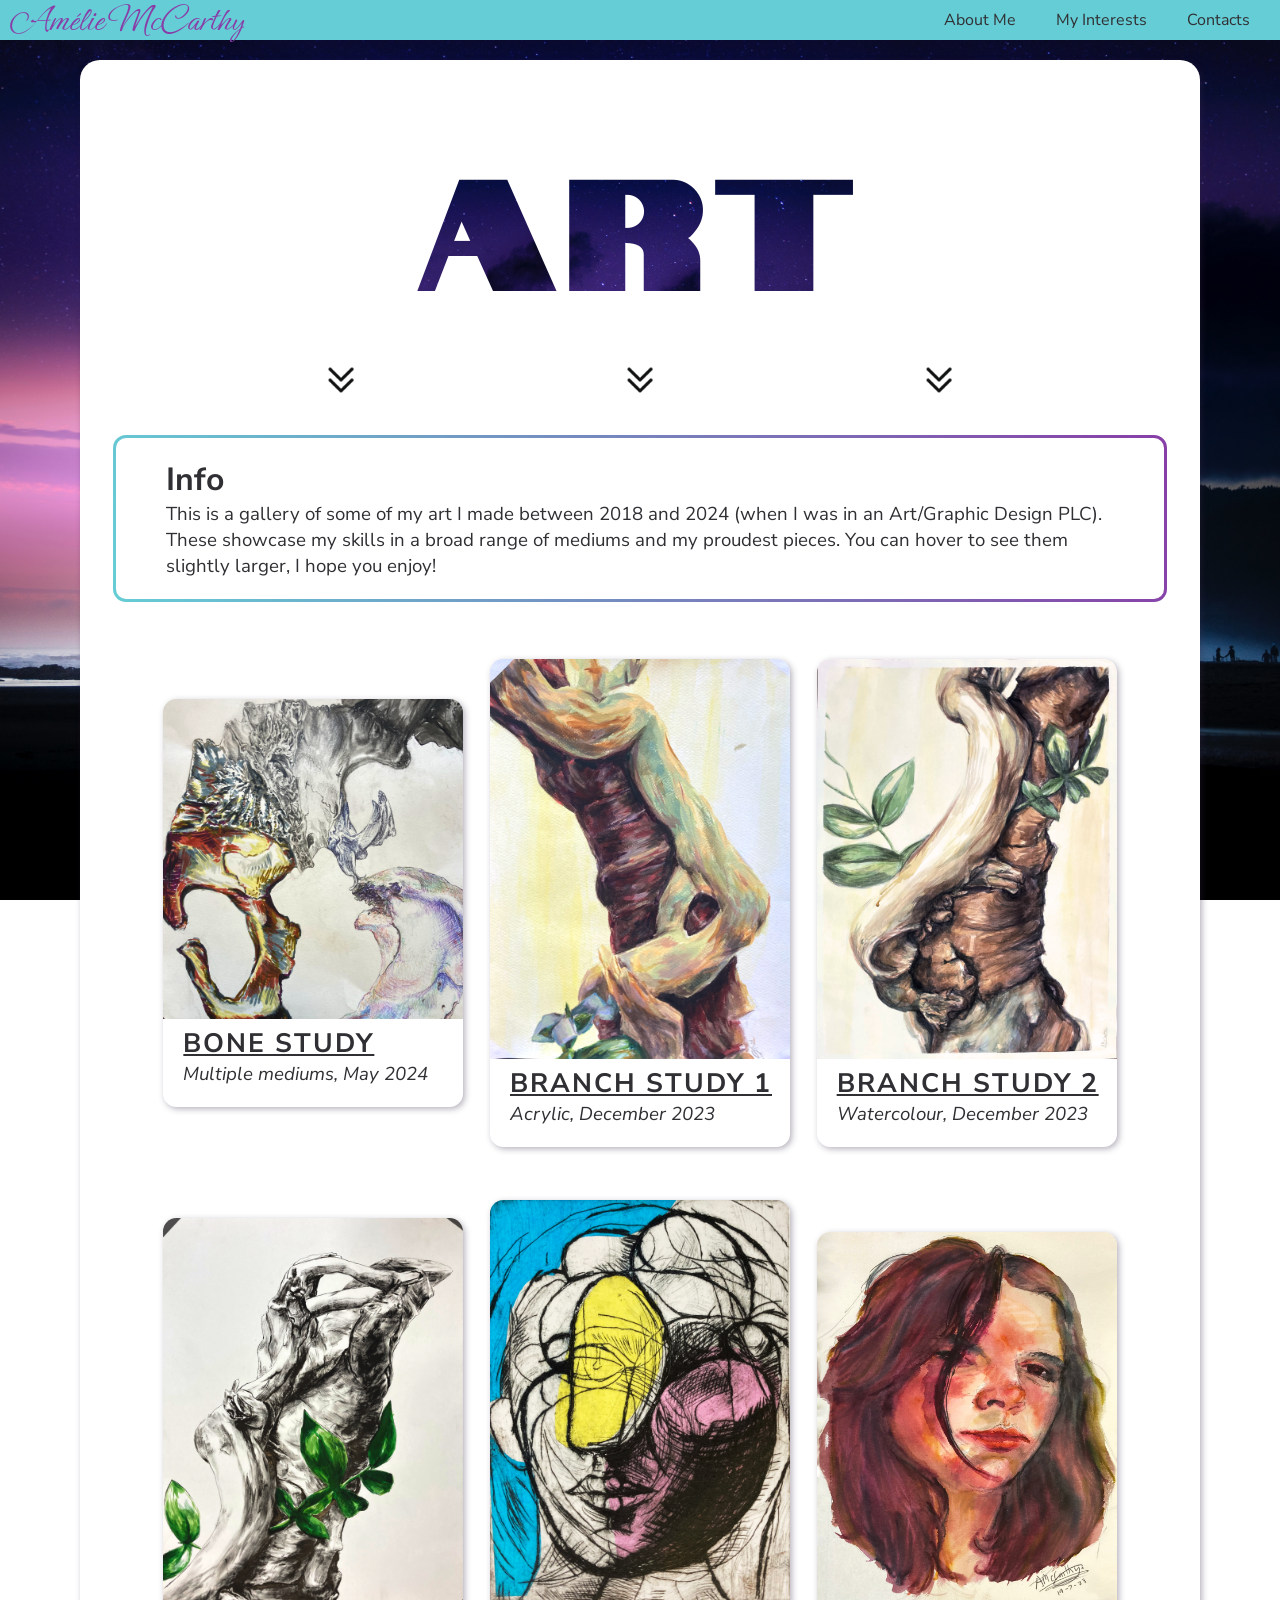
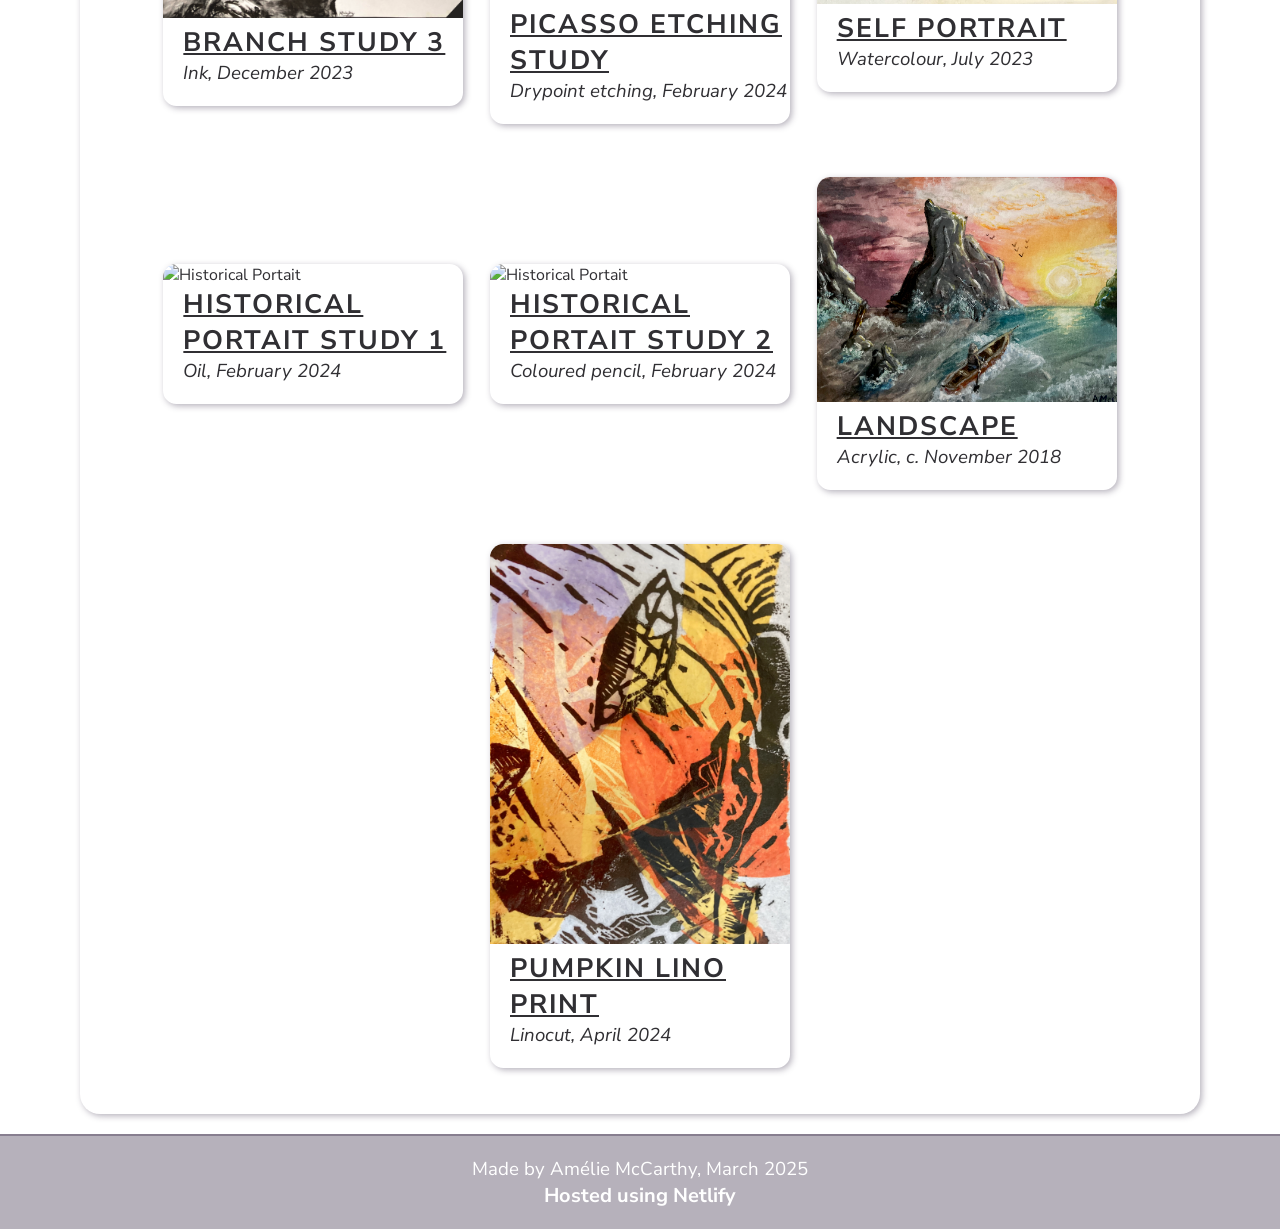
==== art.html @ 3856dcba "Initial commit" ====
<!DOCTYPE html>
<html lang="en">

<head>
    <meta charset="UTF-8">
    <meta name="viewport" content="width=device-width, initial-scale=1.0">

    <!-- Custom Styling -->
    <link rel="stylesheet" href="css/style.css">
    <link rel="preconnect" href="https://fonts.googleapis.com">
    <link rel="preconnect" href="https://fonts.gstatic.com" crossorigin>
    <link
        href="https://fonts.googleapis.com/css2?family=Ephesis&family=Notable&family=Nunito+Sans:ital,opsz,wght@0,6..12,200..1000;1,6..12,200..1000&display=swap"
        rel="stylesheet">
    <title>Art</title>

    <!-- Page Specific Styling -->
    <link rel="stylesheet" href="/css/art.css">
</head>

<body>
    <header>
        <nav>
            <p id="myName"><a href="/index.html">Amélie McCarthy</a></p>
            <ul id="navLinks">
                <li><a href="/index.html#backstory">About Me</a></li>
                <li class="dropdown">
                    <a href="/interests.html" class="dropdownBtn">My Interests</a>
                    <ul class="dropdownContent">
                        <li class="dropdownItem"><a href="/tech.html">Tech</a></li>
                        <li class="dropdownItem"><a href="/art.html">Art</a></li>
                        <li class="dropdownItem"><a href="/photo.html">Photography</a></li>
                    </ul>
                </li>
                <li><a href="/contacts.html">Contacts</a></li>
            </ul>
        </nav>
    </header>

    <main>
        <section id="artIntro">
            <h1>Art</h1>
            <div id="arrows">
                <img src="images/down-arrows-img.png" alt="Downward Arrow Icon">
                <img src="images/down-arrows-img.png" alt="Downward Arrow Icon">
                <img src="images/down-arrows-img.png" alt="Downward Arrow Icon">
            </div>
        </section>
        <section id="artInfo" class="fancyBorderContainer">
            <div class="fancyBorderContent" style="background-color: var(--main-bg);">
                <h2>Info</h2>
                <p>This is a gallery of some of my art I made between 2018 and 2024 (when I was in an Art/Graphic Design
                    PLC). These showcase my skills in a broad range of mediums and my proudest pieces. You can hover to
                    see them slightly larger, I hope you enjoy!</p>
            </div>
        </section>

        <section id="artContainer">
            <div class="artItems">
                <img src="/images/art (4).png" alt="Bone Study">
                <h2>Bone Study</h2>
                <p>Multiple mediums, May 2024</p>
            </div>
            <div class="artItems">
                <img src="/images/art (5).png" alt="Branch Study 1">
                <h2>Branch Study 1</h2>
                <p>Acrylic, December 2023</p>
            </div>
            <div class="artItems">
                <img src="/images/art (6).png" alt="Branch Study 2">
                <h2>Branch Study 2</h2>
                <p>Watercolour, December 2023</p>
            </div>
            <div class="artItems">
                <img src="/images/art (7).png" alt="Branch Study 3">
                <h2>Branch Study 3</h2>
                <p>Ink, December 2023</p>
            </div>
            <div class="artItems">
                <img src="/images/art (9).png" alt="Picasso Etching">
                <h2>Picasso Etching Study</h2>
                <p>Drypoint etching, February 2024</p>
            </div>
            <div class="artItems">
                <img src="/images/art (2).png" alt="Self Portrait">
                <h2>Self Portrait</h2>
                <p>Watercolour, July 2023</p>
            </div>
            <div class="artItems">
                <img src="/images/art (11).png" alt="Historical Portait">
                <h2>Historical Portait Study 1</h2>
                <p>Oil, February 2024</p>
            </div>
            <div class="artItems">
                <img src="/images/art (13).png" alt="Historical Portait">
                <h2>Historical Portait Study 2</h2>
                <p>Coloured pencil, February 2024</p>
            </div>
            <div class="artItems">
                <img src="/images/art (8).png" alt="Landscape">
                <h2>Landscape</h2>
                <p>Acrylic, c. November 2018</p>
            </div>
            <div class="artItems">
                <img src="/images/art (3).png" alt="Pumpkin Print">
                <h2>Pumpkin Lino Print</h2>
                <p>Linocut, April 2024</p>
            </div>
        </section>
    </main>

    <footer>
        <p>Made by Amélie McCarthy, March 2025</p>
        <h3>Hosted using Netlify</h3>
    </footer>
</body>

</html>
---- css/style.css ----
:root {
    /*Colour variables*/
    --cyan: #65cdd5;
    --cyan-pastel: #91ede9;
    --cyan-pastel2:rgb(197, 255, 245);
    --cyan-dark: #20999169;
    --purple: #883ea7;
    --purple-pastel: #b175ca;
    --violet-light: #8991ee;
    --main-bg: #fff;
    --container-bg: #f3f3f3;
    --container-shadow: #d9d9d9;
    --text-color: #302f33;
    --text-color-transparent: rgba(48, 47, 51, 0.8);
    --shadow: rgba(47, 33, 62, 0.35);
    --shadow2: #121724;


}



/*DEFAULTS*/
* {
    box-sizing: border-box;
    margin: 0;
    padding: 0;

    color: var(--text-color);
    font-family: 'Nunito Sans', sans-serif;
}

p {
    color: var(--text-color);
    font-family: 'Nunito Sans', sans-serif;
    font-size: 14pt;
}

h1 {
    font-family: 'Notable';
    letter-spacing: 2pt;
    font-size:36px;
}

h2,h3,h4 {
    font-family: 'Nunito Sans', sans-serif;
    font-weight: bold;
}

h2 {
    font-size:24pt;
}

h3 {
    font-size: 15pt;
}

q, blockquote {
    padding-left: 30pt;
    font-family: 'Ephesis', serif;
    font-size:28pt;
    color: var(--purple);
}

figcaption {
    font-style: italic;
    color: var(--text-color-transparent);
}

img {
    border-radius: 10pt;
}

hr {
    border-color: var(--purple-pastel);
    border-width: 1.5px;
}

span {
    color: var(--purple);
}

body {
    min-height: 100vh;
    max-height: 100%;
    width: 100%;

    background: linear-gradient(to bottom, var(--main-bg), var(--cyan-pastel), var(--cyan));
    background-repeat: no-repeat;
    background-size: cover;
    background-attachment: scroll;
}

main {
    padding: 20px;
}

header,
footer {
    width: 100%;
    background: var(--cyan);
}

header {
    position: sticky;
    top: 0;
    z-index: 10;
}

footer {
    bottom:0;
    background: var(--cyan-dark);
    padding: 20px;
    text-align: center;
    border-top: 2px solid var(--shadow);
}

section {
    width: 100%;
    height: auto;
}

::selection {
    background-color: var(--purple-pastel);
    color: white !important;
}



/*TABLE STYLES*/
table, th, td {
    border: 1px solid var(--cyan-dark);
}

table {
    border-collapse: collapse;
    width: 60%;
    min-height: 180px;
    line-height: 30px;
}

thead th {
    background-color: var(--cyan-pastel);
    color: var(--purple);
}

tbody>tr:nth-of-type(even) {
    background-color: var(--cyan);
}

tbody>tr:nth-of-type(even) {
    background-color: var(--cyan-dark);
}

tbody>tr>td:nth-of-type(1) {
    text-align: center;
    font-style: italic;
}

tbody>tr>td:nth-of-type(n+2) {
    padding-left:20px;
    padding-right:20px;
}

table tr:hover {
    background-color: var(--cyan-pastel2);
    transform: scale(1.05);
    box-shadow: 0px 8px 16px var(--shadow);
}
table td a:visited {
    color: var(--purple);
}
table td a:active {
    background-color: var(--purple);
    color: var(--main-bg);
}
table td a:hover {
    color: var(--violet-light);
}



/*NAVBAR*/
nav {
    width: 100%;
    height: 40px;
    display: flex;
    justify-content: space-between;
    align-items: center;
    padding: 0 10px;
}

nav>ul#navLinks {
    display: flex;
    flex-direction: row;
    text-decoration: none;
    list-style: none;
}

nav>ul#navLinks>li {
    margin: 0 20px;
    display: block;
    height: 40px;
}

nav>ul#navLinks>li>a {
    display: flex;
    height: 100%;
    text-decoration: none;
    align-items: center;
}

/*Custom name styling in navbar*/
#myName a {
    text-decoration: none;
    font-family: 'Ephesis', serif;
    font-size:28pt;
    color: var(--purple);
}

#myName a:hover {
    color: var(--violet-light);
    text-shadow: 2px 2px 6px var(--container-bg);
}

/*dropdown styles*/
.dropdown {
    position: relative;
    display: inline-block;
}

.dropdownContent {
    display: none;
    position: absolute;
    min-width: 100px;
    background-color: var(--cyan-pastel);
    box-shadow: 0px 8px 16px var(--shadow);
    z-index: 1; /*shows above other items*/
    list-style: none;
    justify-items: center;
}

.dropdownItem {
    width: 100%;
    height: 100%;
    align-items: center;
}

.dropdownContent>.dropdownItem>a {
    display: flex;
    height: 100%;
    padding: 10pt 20pt;
    text-align: center;
    text-decoration: none;
    align-items: center;
}

.dropdownContent>.dropdownItem:hover {
    background-color: var(--container-bg);
    color: var(--cyan);
}

.dropdown:hover .dropdownContent,
.dropdownContent:hover {
    display: block;
    visibility: visible;
}

.dropdown:hover a.dropdownBtn, nav>ul#navLinks>li>a:hover {
    color: var(--violet-light);
}

.dropdown:active a.dropdownBtn, nav>ul#navLinks>li>a:active {
    background-color: var(--purple-pastel);
    color: white !important;
}



/*CUSTOM COMPONENTS*/
/*use fancyBorderContainer as parent to fancyBorderContent for faux gradient border*/
.fancyBorderContainer {
    position: relative;
    background: linear-gradient(75deg, var(--cyan), var(--purple));
    border-radius: 13px;
    padding: 3px;
}
.fancyBorderContent {
    background-color: var(--container-bg);
    border-radius: 10px;
    padding: 20px 50px;
}

.profilePic {
    justify-content: center;
    max-width: 70%;
    min-width: 100px;
    height: auto;
}

#arrows {
    margin: auto;
    display: flex;
    justify-content: space-between;
    max-width: 60%;
}
#arrows > img {
    width:50px;
    height: auto;
}
---- css/art.css ----
/*For art.html*/


/*OVERRIDE FROM STYLE.CSS */
body {
    background-image: url('/images/art-bg.jpg') !important;
    background-attachment: fixed;
    background-repeat: no-repeat;
    background-size: cover;
}

footer {
    background-color: var(--shadow);
}

footer p,
footer h3 {
    color: var(--main-bg);
}

main {
    margin: 20px 80px;
    background: var(--main-bg);
    border-radius: 15pt;
    box-shadow: 2px 2px 6px var(--shadow);
    min-height: 200px;
}


/*CUSTOM PAGE STYLES*/
section#artIntro {
    width: 100%;
    min-height: 200px;
    text-align: center;
}

section#artIntro h1 {
    font-size: 150px;
    letter-spacing: 15px;
    margin: 40px 0;
    background: url('/images/art-bg.jpg');
    background-repeat: no-repeat;
    background-size: cover;
    /*Below is inspired from: https://www.frontendhero.dev/tutorial/mask-text-with-image/ */
    -webkit-background-clip: text;
    background-clip: text;
    -webkit-text-fill-color: transparent;
}

section#artInfo {
    width: auto;
    margin: 30px 10pt;
}

section#artContainer {
    display: flex;
    flex-direction: row;
    flex-wrap: wrap;
    align-items: center;
    justify-content: center;
}

section#artContainer .artItems {
    flex-basis: 300px;
    box-shadow: 2px 2px 6px var(--shadow);
    border-radius: 10pt;
    margin: 20pt 10pt;
    transition: 0.2s;
}

section#artContainer .artItems:hover {
    z-index: 10;
    transform: scale(1.25);
    transition: 0.2s;
    background-color: var(--main-bg);
    box-shadow: 2px 2px 12px var(--shadow);
}

section#artContainer .artItems img {
    width: 100%;
    border-radius: 10pt 10pt 0 0;
    height: auto;
}

section#artContainer .artItems p {
    padding-bottom: 20px;
    font-style: italic;
}

section#artContainer .artItems h2 {
    font-size: 20pt;
    letter-spacing: 2px;
    text-decoration: underline;
    text-transform: uppercase;
}

section#artContainer .artItems p,
section#artContainer .artItems h2 {
    padding-left: 20px;
}
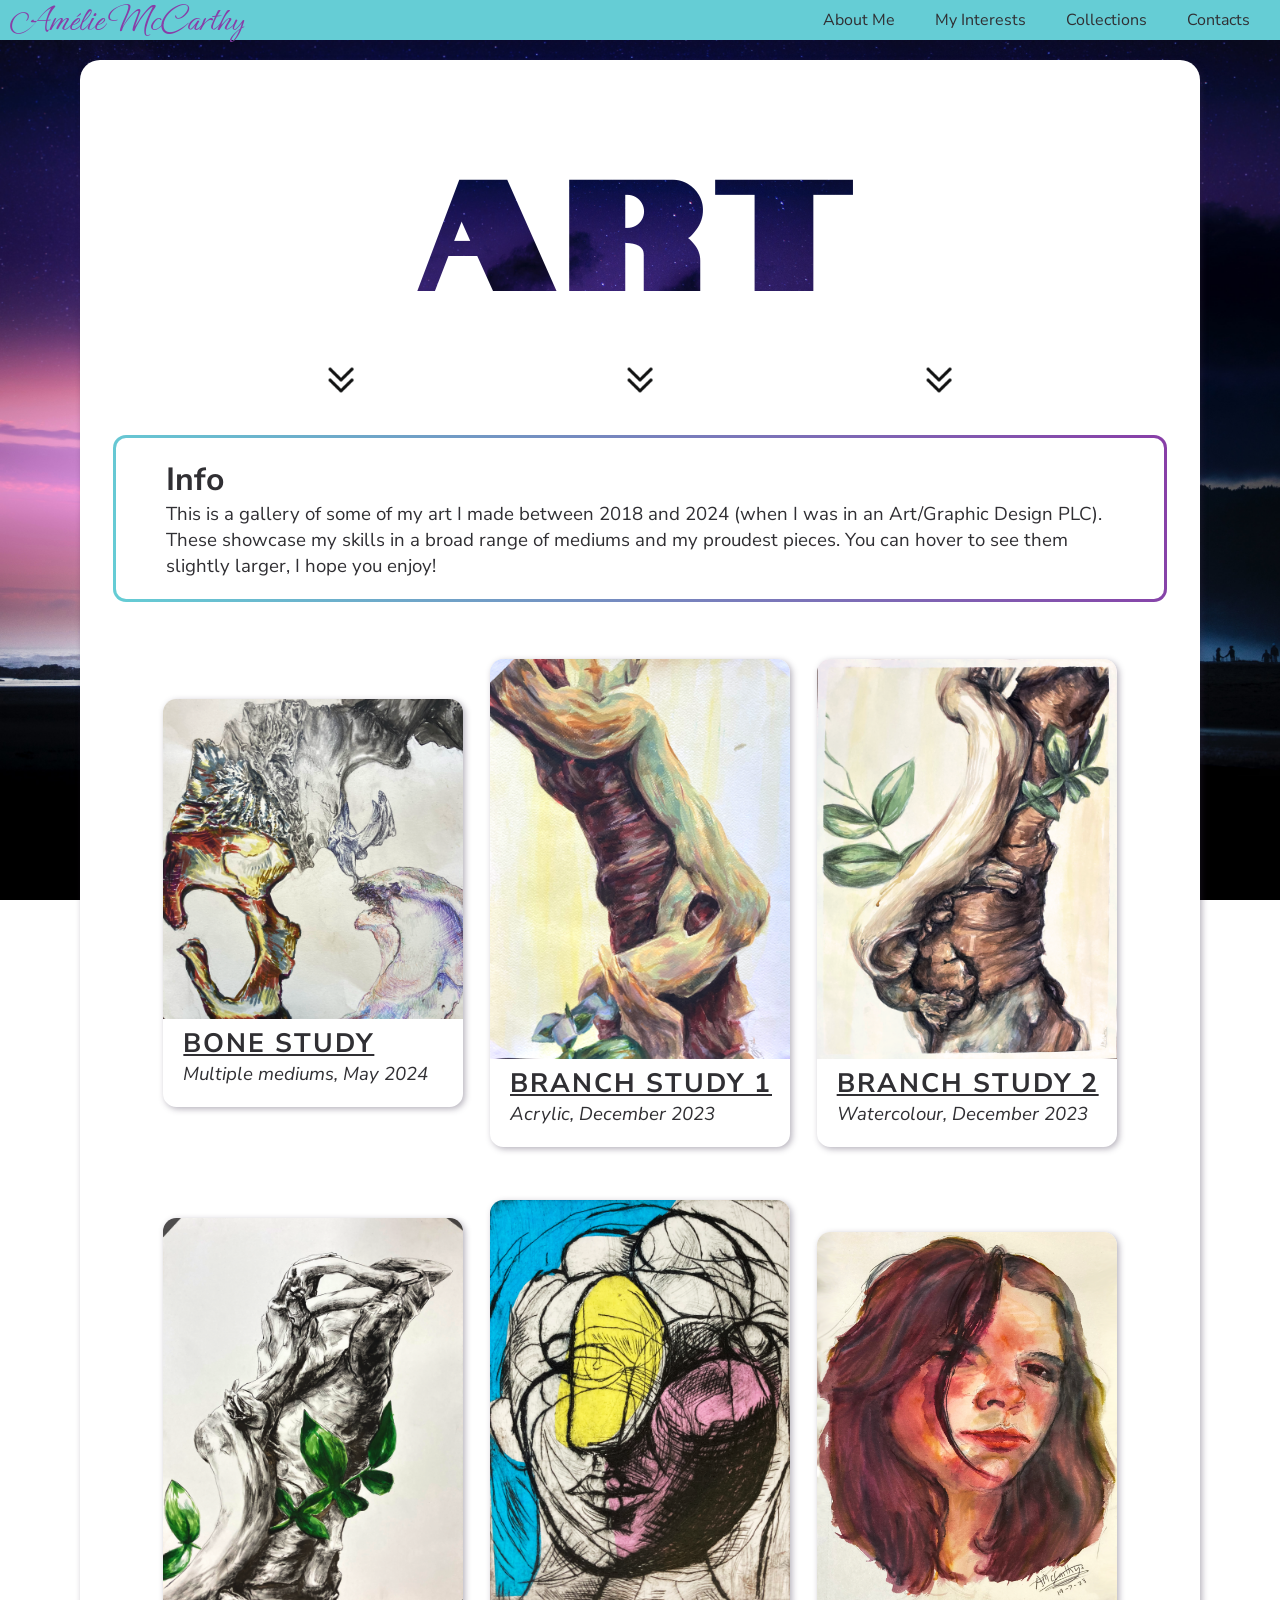
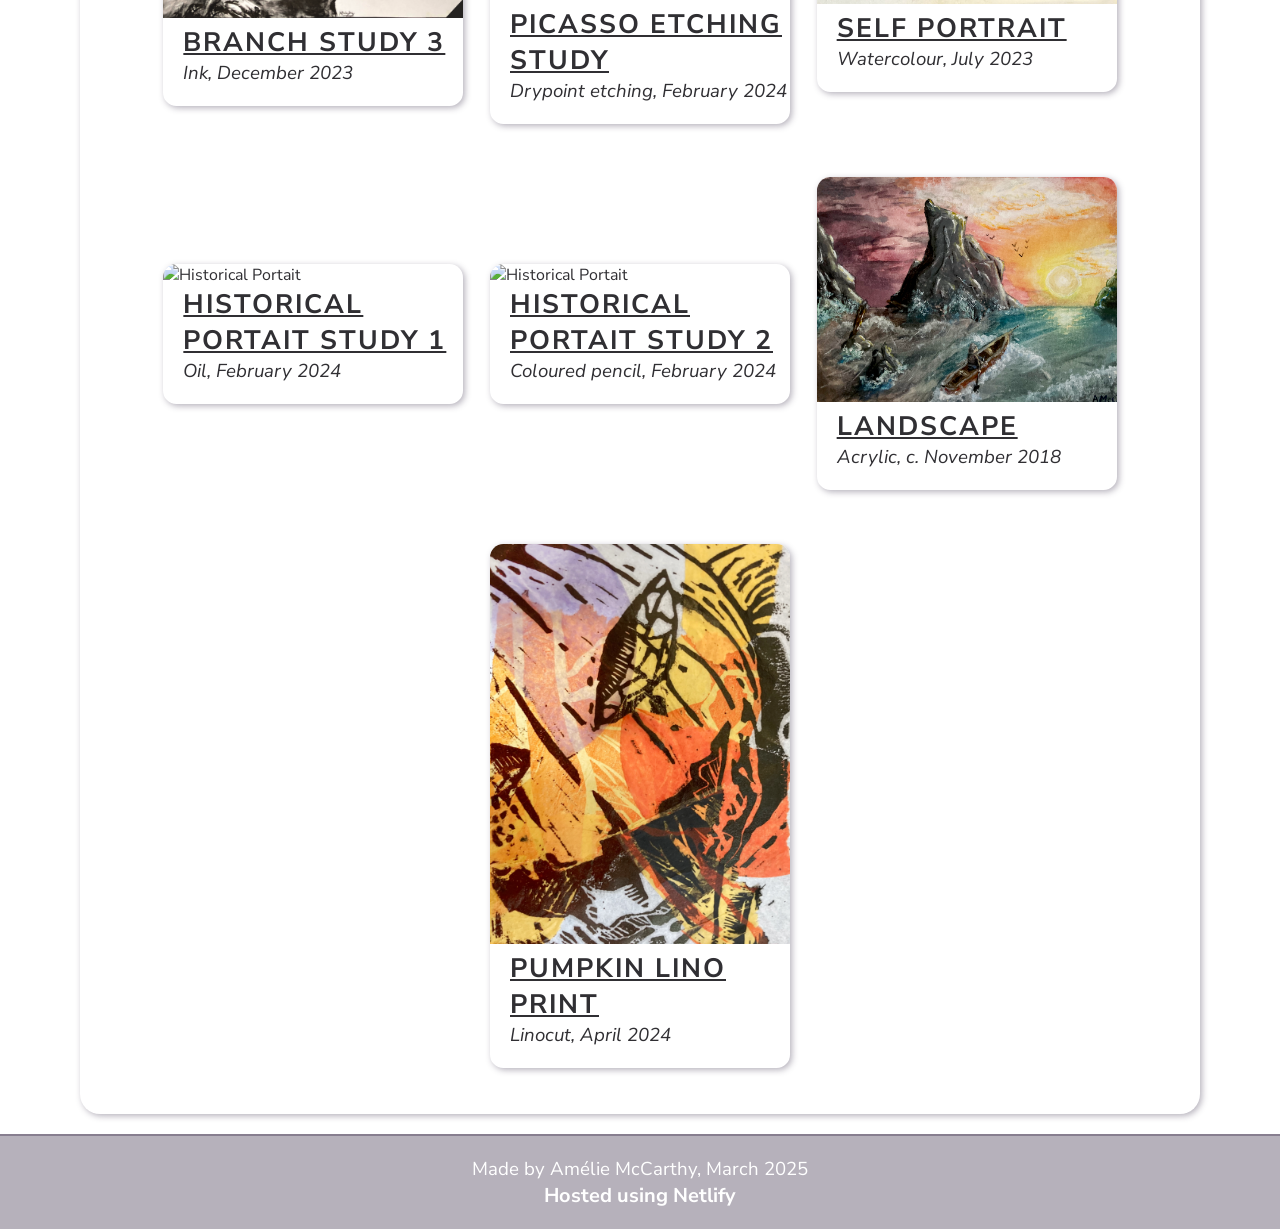
==== commit fa1920d5: "Added gems.html, bic.html, and navbar compatibility" ====
--- a/art.html
+++ b/art.html
@@ -30,6 +30,13 @@
                         <li class="dropdownItem"><a href="/tech.html">Tech</a></li>
                         <li class="dropdownItem"><a href="/art.html">Art</a></li>
                         <li class="dropdownItem"><a href="/photo.html">Photography</a></li>
+                    </ul>
+                </li>
+                <li class="dropdown">
+                    <a href="#" class="dropdownBtn">Collections</a>
+                    <ul class="dropdownContent">
+                        <li class="dropdownItem"><a href="/gems.html">Gemstones</a></li>
+                        <li class="dropdownItem"><a href="/bic.html">BIC Pens</a></li>
                     </ul>
                 </li>
                 <li><a href="/contacts.html">Contacts</a></li>
